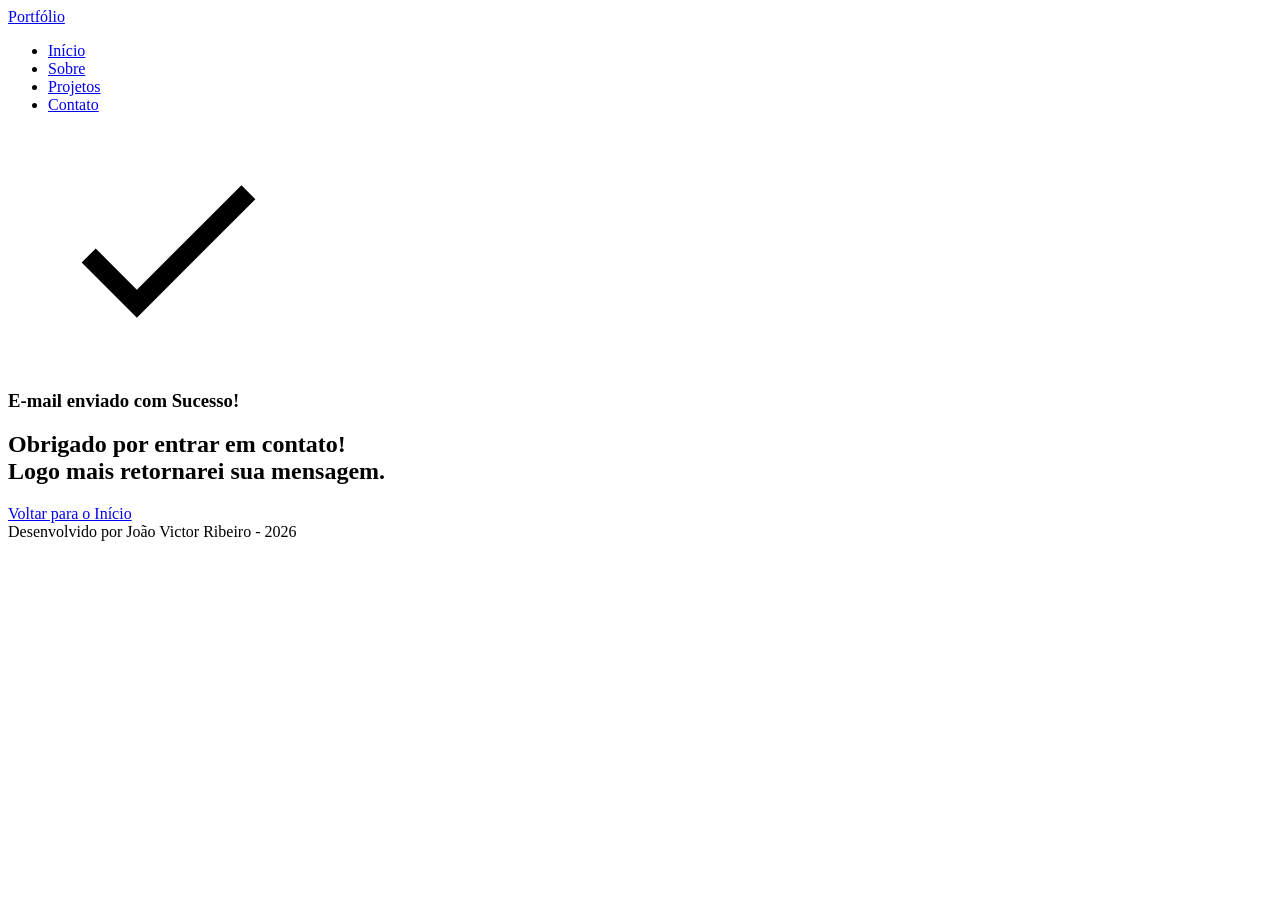
==== success.html @ 49df9f43 ":sparkles: página success criada" ====
<!DOCTYPE html>
<html lang="pt-br">
<head>

    <meta charset="UTF-8">
    <meta name="viewport" content="width=device-width, initial-scale=1.0">
    <meta name="author" content="João Victor Ribeiro">
    <meta 
        name="description"
        content="Portfólio da João Victor Ribeiro, 
                desenvolvedor Full Stack"
    >
    <meta name="robots" content="index, follow">

    <link rel="icon" type="image/svg+xml" href="./assets/img/favicon.svg">

    <title>Portfólio João Victor Ribeiro</title>
</head>

<body>

    <!-- Cabeçalho da Página (header) -->
    <header class="menu-container">
        <div class="menu-content">
            <a href="index.html" id="titulo">Portfólio</a>

            <nav>
                <ul class="menu-list">
                    <li><a href="index.html#hero">Início</a></li>
                    <li><a href="index.html#about">Sobre</a></li>
                    <li><a href="index.html#projects">Projetos</a></li>
                    <li><a href="index.html#contact">Contato</a></li>
                </ul>
            </nav>
        </div>
    </header>

    <!-- Seção Principal da Página (main) -->
    <main>
        
        <!-- Mensagem de Sucesso -->
        <section class="success-container">
            <article class="success-content">

                <figure class="success-icon">
                    <img src="./assets/img/success.svg" 
                        alt="Ilustração de sucesso" 
                        class="float-animation" width="20%"
                    >
                </figure>

                <h1>E-mail enviado com Sucesso!</h1>
                <h2>Obrigado por entrar em contato! <br> Logo mais retornarei sua mensagem.</h2>

                <a class="botao" href="index.html">Voltar para o Início</a>

            </article>
        </section>
        
    </main>

    <!-- Rodapé da Página (footer) -->
    <footer>
		Desenvolvido por João Victor Ribeiro - 2026
    </footer>

</body>

</html>
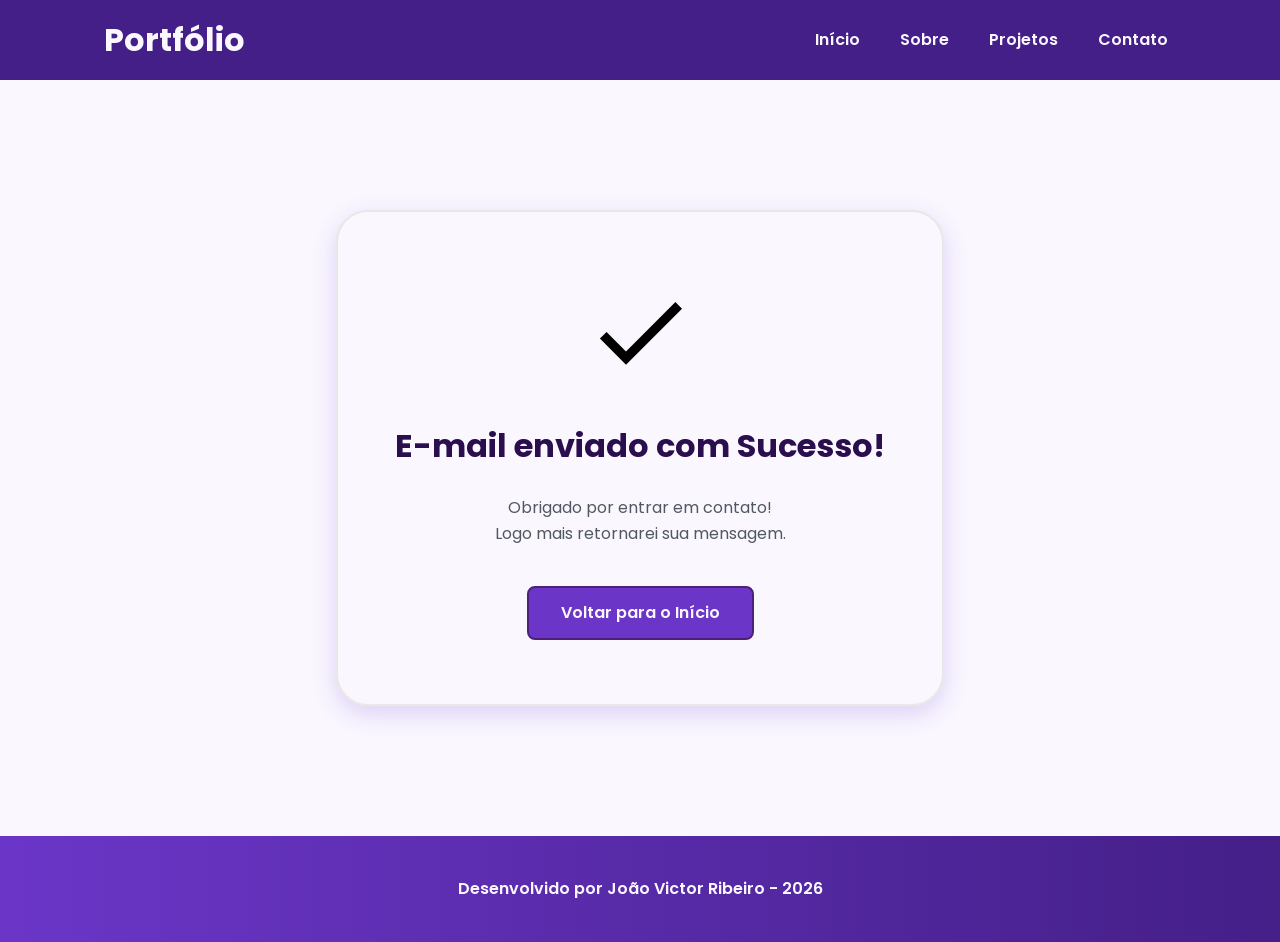
==== commit b2ca14f8: ":sparkles: CSS feito" ====
--- a/success.html
+++ b/success.html
@@ -1,6 +1,13 @@
 <!DOCTYPE html>
 <html lang="pt-br">
 <head>
+     <!-- Fontes do Google -->
+<link rel="preconnect" href="https://fonts.googleapis.com">
+<link rel="preconnect" href="https://fonts.gstatic.com" crossorigin>
+ 
+  <!-- Fonte do Google - Poppins -->
+<link href="https://fonts.googleapis.com/css2?family=Poppins&display=swap" rel="stylesheet">
+   
 
     <meta charset="UTF-8">
     <meta name="viewport" content="width=device-width, initial-scale=1.0">
@@ -13,7 +20,8 @@
     <meta name="robots" content="index, follow">
 
     <link rel="icon" type="image/svg+xml" href="./assets/img/favicon.svg">
-
+ <!---Css principal --->
+   <link rel="stylesheet" href="./assets/css/styles.css">
     <title>Portfólio João Victor Ribeiro</title>
 </head>
 
@@ -45,8 +53,7 @@
                 <figure class="success-icon">
                     <img src="./assets/img/success.svg" 
                         alt="Ilustração de sucesso" 
-                        class="float-animation" width="20%"
-                    >
+                        class="float-animation">
                 </figure>
 
                 <h1>E-mail enviado com Sucesso!</h1>
--- a/assets/css/styles.css
+++ b/assets/css/styles.css
@@ -0,0 +1,677 @@
+* {
+margin: 0;
+padding: 0; 
+box-sizing: border-box;
+font-family: 'Poppins', sans-serif;
+font-weight: 400;
+text-decoration: none;
+outline: none;
+}
+
+/* Variáveis */
+:root {
+    /* Paleta de Cores - Purple */
+    --purple-50: #f4eaff;
+    --purple-100: #e9dcfa;
+    --purple-200: #cdb3f0;
+    --purple-300: #b186e5;
+    --purple-400: #9460db;
+    --purple-500: #6b36c8;
+    --purple-600: #5b2ca0;
+    --purple-700: #4c2177;
+    --purple-800: #441f88;
+    --purple-900: #2a0e4d;
+    --purple-950: #1a0730;
+ 
+    /* Cores Neutras */
+    --gray-200: #e8e8e8;
+    --gray-400: #505861;
+    --black: #171717;
+    --white: #FAF7FF;
+ 
+    /* Cores de Estado */
+    --error: #e63946;
+ 
+    /* Sombras */
+    --shadow-sm: 0 0.25rem 0.5rem rgba(0, 0, 0, 0.05);
+    --shadow-md: 0 0.25rem 0.75rem rgba(107, 54, 200, 0.3);
+    --shadow-lg: 0 0.5rem 1.5rem rgba(107, 54, 200, 0.2);
+ 
+    /* Espaçamentos */
+    --spacing-xs: 0.5rem;
+    --spacing-sm: 1rem;
+    --spacing-md: 1.5rem;
+    --spacing-lg: 2rem;
+    --spacing-xl: 3rem;
+    --spacing-2xl: 4rem;
+ 
+    /* Tamanhos de Fonte */
+    --text-sm: 0.75rem;
+    --text-base: 1rem;
+    --text-lg: 1.25rem;
+    --text-xl: 1.5rem;
+    --text-2xl: 2rem;
+    --text-3xl: 2.5rem;
+ 
+    /* Border Radius */
+    --radius-sm: 0.25rem;
+    --radius-md: 0.5rem;
+    --radius-lg: 1rem;
+    --radius-xl: 2rem;
+    --radius-full: 50%;
+ 
+    /* Animação Padrão */
+    --transition-default: all 0.3s ease;
+}
+
+html {
+    scroll-behavior: smooth;
+}
+
+body {
+    display: flex;
+    flex-direction: column;
+    min-height: 100vh;
+    background-color: var(--white);
+    color: var(--black);
+    font-size: var(--text-base);
+    line-height: 1.6;
+}
+
+main {
+    flex: 1;
+    padding: var(--spacing-md);
+}
+
+.section-container {
+    max-width: 70rem;
+    margin: 0 auto;
+    padding: var(--spacing-xl) var(--spacing-md);
+    scroll-margin-top: 6rem;
+}
+
+.buttons-container {
+    display: flex;
+    gap: var(--spacing-sm);
+}
+
+.botao,
+.botao-outline {
+    display: inline-block;
+    padding: 0.75rem 2rem;
+    border: 0.15rem solid transparent;
+    border-radius: var(--radius-md);
+    font-size: var(--text-base);
+    font-weight: 600;
+    text-align: center;
+    cursor: pointer;
+    transition: var(--transition-default);
+}
+
+.botao {
+    border-color: var(--purple-700);
+    background-color: var(--purple-500);
+    color: var(--white);
+}
+
+.botao:hover {
+    border-color: var(--purple-800);
+    background-color: var(--purple-700);
+    box-shadow: var(--shadow-md);
+    transform: translateY(-0.25rem);
+}
+
+.botao-outline {
+    border-color: var(--purple-700);
+    background-color: transparent;
+    color: var(--purple-700);
+}
+
+.botao-outline:hover {
+    border-color: var(--purple-700);
+    background-color: var(--purple-500);
+    color: var(--white);
+    transform: translateY(-0.25rem);
+}
+
+/* Botões pequenos - Card Projetos */
+ 
+.botao.botao-sm,
+.botao-outline.botao-sm {
+  min-width: 6rem;
+  padding: 0.25rem var(--spacing-sm);
+  border-width: 0.125rem;
+  border-radius: 0.25rem;
+  font-size: var(--text-sm);
+}
+
+header{
+   position: sticky;
+   top: 0;
+   z-index: 1000;
+   width: 100%;
+   height: 5rem;
+   border-bottom: var (--spacing-xs) solid var(--gray-200);
+   box-shadow: var(--purple-800);
+   background-color: var(--purple-800);
+}
+
+header a {
+    color: var(--white);
+    transition: color 0.3s ease;
+    font-weight: 600;
+}
+
+header a:hover {
+    color: var(--purple-100);
+}
+
+#titulo {
+    font-size: var(--text-2xl);
+    font-weight: 700;
+}
+
+.menu-content {
+    display: flex;
+    justify-content: space-between;
+    align-items: center;
+    max-width: 70rem;
+    height: 100%;
+    margin: 0 auto;
+    padding: 0 var(--spacing-md);
+}
+
+.menu-list {
+    display: flex;
+    gap: var(--spacing-md);
+    list-style: none;
+}
+
+.menu-list a {
+    padding: var(--spacing-xs);
+}
+
+/* Seção Hero*/
+.hero-container {
+    display: flex;
+    align-items: center;
+    gap: var(--spacing-2xl);
+    min-height: calc(100vh - 5rem);
+}
+
+.hero-content {
+    display: flex;
+    flex: 1;
+    flex-direction: column;
+    gap: var(--spacing-md);
+}
+
+.hero-content span {
+    font-size: var(--text-xl);
+    font-weight: 700;
+}
+
+.hero-content h1 {
+    font-size: var(--text-3xl);
+    font-weight: 700;
+}
+
+/* configura todos os parágrafos */
+.hero-content p, 
+.about-content p,
+.contact-info p {
+    font-size: var(--text-lg);
+    color: var(--gray-400);
+}
+
+.hero-image {
+    flex: 1;
+    display: flex;
+    justify-content: center;
+}
+
+.hero-image img {
+    width: 100%;
+    max-width: 100%;
+    border-radius: var(--radius-xl);
+    box-shadow: var(--shadow-lg);
+}
+
+/* Animação Flutuante */
+@keyframes float {
+  0%,
+  100% {
+    transform: translateY(0);
+  }
+ 
+  50% {
+    transform: translateY(-1.25rem);
+  }
+ 
+}
+ 
+/* Usa animação */
+.float-animation {
+  animation: float 3s ease-in-out infinite;
+}
+
+/* Seção About */
+
+/* Seção About */
+
+.about-container {
+    display: flex;
+    flex-direction: row;
+    align-items: center;
+    gap: var(--spacing-2xl);
+}
+
+/* Imagem de perfil */
+.about-image {
+    flex: 1;
+    display: flex;
+    justify-content: center;
+    align-items: center;
+}
+
+.about-image img {
+    width: 100%;
+    max-width: 22rem;
+    height: auto;
+    border-radius: var(--radius-xl);
+    box-shadow: var(--shadow-lg);
+    background-color: var(--purple-50);
+}
+
+/* Conteúdo de Texto */
+.about-content {
+    flex: 1;
+    display: flex;
+    align-items: flex-start;
+    flex-direction: column;
+    gap: var(--spacing-md);
+}
+
+.about-content h2 {
+    font-size: var(--text-3xl);
+    font-weight: 700;
+    color: var(--purple-900);
+}
+
+/* Container de Botões + Estatísticas */
+.about-buttons-data {
+    display: flex;
+    flex-direction: column;
+    gap: var(--spacing-md);
+    width: 100%;
+}
+
+/* Estatísticas do GitHub (Seguidores / Repositórios) */
+.data-container {
+    display: flex;
+    gap: var(--spacing-xl);
+}
+
+.data-item {
+    display: flex;
+    flex-direction: column;
+}
+
+.data-number {
+    font-size: var(--text-2xl);
+    font-weight: 700;
+    color: var(--purple-600);
+    line-height: 1.2;
+}
+
+.data-label {
+    font-size: var(--text-sm);
+    color: var(--gray-400);
+    font-weight: 600;
+}
+
+/* Responsividade (Telas menores) */
+@media (max-width: 768px) {
+    .about-container {
+        flex-direction: column;
+        text-align: center;
+    }
+
+    .about-buttons-data {
+        align-items: center;
+    }
+
+    .data-container {
+        justify-content: center;
+    }
+}
+
+/* projects */
+
+.projects-container {
+    scroll-margin-top: 3rem;
+    margin: var(--spacing-2xl) auto;
+    text-align: center;
+}
+
+.projects-swiper {
+   position: relative;
+   width: 100%;
+   padding: var(--spacing-sm) var(--spacing-xl) var(--spacing-xl);
+   overflow: hidden;
+}
+
+/* cards projects */
+
+.project-card {
+    display: flex;
+    flex-direction: column;
+    width: 100%;
+    height: 100%;
+    border: 0.15rem solid var(--grey-200);
+    border-radius: var(--radius-lg);
+    background-color: var(--white);
+    box-shadow: var(--shadow-sm);
+    overflow: hidden;
+    transition: var(--transition-default);
+}
+
+.project-card:hover {
+    box-shadow: var(--shadow-lg);
+}
+
+.project-image {
+    display: flex;
+    justify-content: center;
+    align-items: center;
+    width: 100%;
+    height: 10rem;
+    background: linear-gradient(135deg, var(--purple-50) 0%, var(--purple-100) 100%);
+}
+
+.project-image img {
+    width: 75%;
+    height: 75%;
+    max-width: 7rem;
+    max-height: 7rem;
+    object-fit: contain;
+    transition: transform 0.3s ease;
+}
+
+.project-content {
+    display: flex;
+    flex-direction: column;
+    justify-content: space-between;
+    text-align: left;
+    flex: 1;
+    padding: var(--spacing-md);
+}
+
+.project-content h3 {
+    font-size: var(--text-lg);
+    font-weight: 700;
+    margin-bottom: 0.75rem;
+}
+
+.project-content p {
+    flex: 1;
+    font-size: var(--text-base);
+    color: var(--gray-400);
+    margin-bottom: var(--spacing-sm);
+}
+
+.project-tags {
+    display: flex;
+    flex-wrap: wrap;
+    gap: var(--spacing-xs);
+}
+
+.tag {
+    padding: 0.375rem 0.75rem;
+    border-radius: var(--radius-sm);
+    background-color: var(--purple-100);
+    font-size: var(--text-sm);
+    font-weight: 600;
+    color: var(--purple-800);
+}
+
+.project-buttons {
+    display: flex;
+    justify-content: center;
+    align-items: center;
+    gap: 0.75rem;
+    margin-top: var(--spacing-sm);
+}
+
+/* Configuração do Swiper */
+ 
+.swiper-wrapper {
+
+    align-items: stretch;
+
+}
+ 
+.swiper-slide {
+
+    display: flex;
+
+    height: auto;
+
+}
+ 
+/* Botões do Swiper (navegação) */
+
+.swiper-button-next,
+
+.swiper-button-prev {
+
+    width: 3rem;
+
+    height: 3rem;
+
+}
+ 
+.swiper-button-next:after,
+
+.swiper-button-prev:after {
+
+    font-size: var(--text-lg);
+
+    color: var(--purple-500);
+
+}
+ 
+.swiper-button-next:hover:after,
+
+.swiper-button-prev:hover:after {
+
+    color: var(--purple-800);
+
+}
+ 
+/* Indicadores de paginação */
+
+.swiper-pagination-bullet {
+
+    width: 0.75rem;
+
+    height: 0.75rem;
+
+    background-color: var(--gray-200);
+
+    opacity: 1;
+
+}
+ 
+.swiper-pagination-bullet-active {
+
+    width: var(--spacing-lg);
+
+    border-radius: var(--radius-sm);
+
+    background-color: var(--purple-500);
+
+}
+ 
+.contact-container {
+    display:grid;
+    grid-template-columns: 1fr 1fr;
+    gap: var(--spacing-2xl);
+}
+
+.contact-info h2 {
+    margin-bottom: var(--spacing-md);
+}
+
+.contact-info p {
+    margin-bottom: var(--spacing-lg);
+}
+
+.social-container {
+    display: flex;
+    justify-content: center;
+    gap: var(--spacing-xl);
+}
+
+.social-icon {
+    width: 5rem;
+    height: 5rem;
+    padding: 0.75rem;
+    border-radius: var(--radius-md);
+    transition: var(--transition-default);
+}
+
+.social-icon img {
+    width: 100%;
+    filter: brightness(0) saturate(100%);
+    transition: filter 0.3s ease;
+}
+
+.social-icon img:hover {
+
+  filter: brightness(0) 
+          saturate(100%) 
+          invert(42%) 
+          sepia(93%) 
+          saturate(1352%) 
+          hue-rotate(243deg) 
+          brightness(79%) 
+          contrast(91%);
+
+}
+
+/* formulário */
+
+form {
+    display: flex;
+    flex-direction: column;
+    gap: 0.75rem;
+}
+
+form label {
+    font-size: var(--text-base);
+    font-weight: 600;
+}
+ 
+form input,
+form textarea {
+    width: 100%;
+    padding: 0.5rem var(--spacing-sm);
+    border: 0.25rem solid var(--gray-200);
+    border-radius: var(--radius-md);
+    font-family: inherit;
+    font-size: var(--text-base);
+    transition: border-color 0.3s ease;
+}
+
+form input:focus,
+form textarea:focus {
+    border-color: var(--purple-500);
+    outline: none;
+}
+
+form textarea {
+    resize: none;
+    min-height: 5rem;
+}
+
+form span {
+    margin-top: -0.27rem;
+    font-size: var(--text-sm);
+    color: var(--error);
+}
+
+/* Footer */
+ 
+footer {
+    padding: 2.5rem;
+    background: linear-gradient(to right, var(--purple-500), var(--purple-800));
+    font-weight: 600;
+    text-align: center;
+    color: var(--white);
+}
+
+/* seção sucesso */
+
+.success-container {
+    display: flex;
+    justify-content: center;
+    align-items: center;
+    min-height: calc(100vh - 12rem); /* Centraliza o card entre o header e o footer */
+    padding: var(--spacing-xl) var(--spacing-md);
+}
+
+.success-content {
+    display: flex;
+    flex-direction: column;
+    align-items: center;
+    text-align: center;
+    gap: var(--spacing-md);
+    max-width: 38rem;
+    width: 100%;
+    padding: var(--spacing-2xl) var(--spacing-xl);
+    background-color: var(--white);
+    border: 0.15rem solid var(--gray-200);
+    border-radius: var(--radius-xl);
+    box-shadow: var(--shadow-lg);
+}
+
+.success-icon {
+    display: flex;
+    justify-content: center;
+    align-items: center;
+    margin-bottom: var(--spacing-xs);
+}
+
+.success-icon img {
+    width: 7rem;
+    height: auto;
+}
+
+.success-content h1 {
+    font-size: var(--text-2xl);
+    font-weight: 700;
+    color: var(--purple-900);
+}
+
+.success-content h2 {
+    font-size: var(--text-base);
+    font-weight: 400;
+    color: var(--gray-400);
+    line-height: 1.6;
+}
+
+.success-content .botao {
+    margin-top: var(--spacing-sm);
+}
+
+/* Responsividade para telas menores */
+@media (max-width: 480px) {
+    .success-content {
+        padding: var(--spacing-xl) var(--spacing-md);
+    }
+    
+    .success-content h1 {
+        font-size: var(--text-xl);
+    }
+}
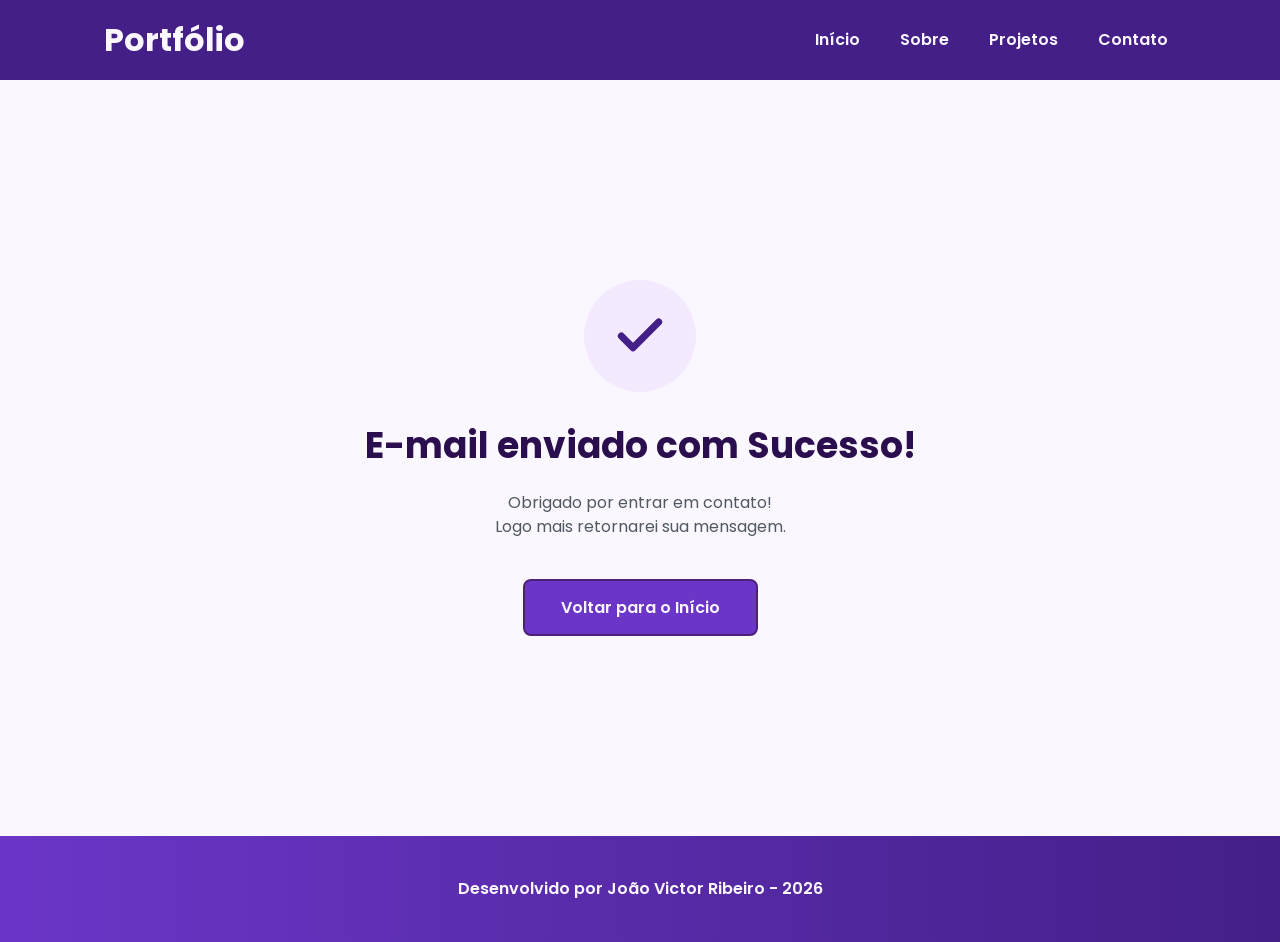
==== commit a924860f: "finalizado" ====
--- a/success.html
+++ b/success.html
@@ -1,27 +1,20 @@
 <!DOCTYPE html>
 <html lang="pt-br">
 <head>
-     <!-- Fontes do Google -->
-<link rel="preconnect" href="https://fonts.googleapis.com">
-<link rel="preconnect" href="https://fonts.gstatic.com" crossorigin>
- 
-  <!-- Fonte do Google - Poppins -->
-<link href="https://fonts.googleapis.com/css2?family=Poppins&display=swap" rel="stylesheet">
-   
+    <!-- Fontes do Google -->
+    <link rel="preconnect" href="https://fonts.googleapis.com">
+    <link rel="preconnect" href="https://fonts.gstatic.com" crossorigin>
+    <link href="https://fonts.googleapis.com/css2?family=Poppins&display=swap" rel="stylesheet">
 
     <meta charset="UTF-8">
     <meta name="viewport" content="width=device-width, initial-scale=1.0">
     <meta name="author" content="João Victor Ribeiro">
-    <meta 
-        name="description"
-        content="Portfólio da João Victor Ribeiro, 
-                desenvolvedor Full Stack"
-    >
+    <meta name="description" content="Portfólio de João Victor Ribeiro, desenvolvedor Full Stack">
     <meta name="robots" content="index, follow">
 
     <link rel="icon" type="image/svg+xml" href="./assets/img/favicon.svg">
- <!---Css principal --->
-   <link rel="stylesheet" href="./assets/css/styles.css">
+    <!-- CSS principal -->
+    <link rel="stylesheet" href="./assets/css/styles.css">
     <title>Portfólio João Victor Ribeiro</title>
 </head>
 
@@ -45,32 +38,30 @@
 
     <!-- Seção Principal da Página (main) -->
     <main>
-        
         <!-- Mensagem de Sucesso -->
-        <section class="success-container">
-            <article class="success-content">
+      <section class="success-container">
+    <article class="success-content">
 
-                <figure class="success-icon">
-                    <img src="./assets/img/success.svg" 
-                        alt="Ilustração de sucesso" 
-                        class="float-animation">
-                </figure>
+        <!-- Círculo Roxo com o Check dentro -->
+        <div class="success-icon-circle">
+            <svg xmlns="http://www.w3.org/2000/svg" viewBox="0 0 24 24" fill="none" stroke="currentColor" stroke-width="3" stroke-linecap="round" stroke-linejoin="round">
+                <polyline points="20 6 9 17 4 12"></polyline>
+            </svg>
+        </div>
 
-                <h1>E-mail enviado com Sucesso!</h1>
-                <h2>Obrigado por entrar em contato! <br> Logo mais retornarei sua mensagem.</h2>
+        <h1>E-mail enviado com Sucesso!</h1>
+        <p>Obrigado por entrar em contato!<br>Logo mais retornarei sua mensagem.</p>
 
-                <a class="botao" href="index.html">Voltar para o Início</a>
+        <a class="botao" href="index.html">Voltar para o Início</a>
 
-            </article>
-        </section>
-        
+    </article>
+</section>
     </main>
 
     <!-- Rodapé da Página (footer) -->
     <footer>
-		Desenvolvido por João Victor Ribeiro - 2026
+        Desenvolvido por João Victor Ribeiro - 2026
     </footer>
 
 </body>
-
 </html>
--- a/assets/css/styles.css
+++ b/assets/css/styles.css
@@ -255,12 +255,12 @@
   animation: float 3s ease-in-out infinite;
 }
 
+
 /* Seção About */
 
-/* Seção About */
-
 .about-container {
     display: flex;
+    background-color: var(--gray-200);
     flex-direction: row;
     align-items: center;
     gap: var(--spacing-2xl);
@@ -278,7 +278,8 @@
     width: 100%;
     max-width: 22rem;
     height: auto;
-    border-radius: var(--radius-xl);
+    border-radius: 50%;
+    border: 4px solid var(--purple-500);
     box-shadow: var(--shadow-lg);
     background-color: var(--purple-50);
 }
@@ -519,6 +520,8 @@
     gap: var(--spacing-2xl);
 }
 
+.about-content h2,
+.projects-container h2,
 .contact-info h2 {
     margin-bottom: var(--spacing-md);
 }
@@ -611,13 +614,12 @@
     color: var(--white);
 }
 
-/* seção sucesso */
-
+/* Seção Sucesso */
 .success-container {
     display: flex;
     justify-content: center;
     align-items: center;
-    min-height: calc(100vh - 12rem); /* Centraliza o card entre o header e o footer */
+    min-height: calc(100vh - 12rem);
     padding: var(--spacing-xl) var(--spacing-md);
 }
 
@@ -626,43 +628,48 @@
     flex-direction: column;
     align-items: center;
     text-align: center;
-    gap: var(--spacing-md);
-    max-width: 38rem;
-    width: 100%;
-    padding: var(--spacing-2xl) var(--spacing-xl);
-    background-color: var(--white);
-    border: 0.15rem solid var(--gray-200);
-    border-radius: var(--radius-xl);
-    box-shadow: var(--shadow-lg);
-}
-
-.success-icon {
+    gap: var(--spacing-sm);
+    max-width: 42rem;
+    width: 100%;
+}
+
+/* Círculo Roxo Claro de Fundo do Check */
+.success-icon-circle {
     display: flex;
     justify-content: center;
     align-items: center;
-    margin-bottom: var(--spacing-xs);
-}
-
-.success-icon img {
     width: 7rem;
-    height: auto;
-}
-
+    height: 7rem;
+    background-color: var(--purple-50);
+    border-radius: 50%;
+    margin-bottom: var(--spacing-sm);
+}
+
+.success-icon-circle svg {
+    width: 3.5rem;
+    height: 3.5rem;
+    color: var(--purple-800);
+}
+
+/* Título e Texto */
 .success-content h1 {
-    font-size: var(--text-2xl);
+    font-size: 2.25rem;
     font-weight: 700;
     color: var(--purple-900);
-}
-
-.success-content h2 {
+    line-height: 1.2;
+}
+
+.success-content p {
     font-size: var(--text-base);
-    font-weight: 400;
     color: var(--gray-400);
-    line-height: 1.6;
+    line-height: 1.5;
+    margin-top: var(--spacing-xs);
 }
 
 .success-content .botao {
-    margin-top: var(--spacing-sm);
+    margin-top: var(--spacing-md);
+    padding: 0.85rem 2.25rem;
+    border-radius: var(--radius-md);
 }
 
 /* Responsividade para telas menores */
@@ -674,4 +681,350 @@
     .success-content h1 {
         font-size: var(--text-xl);
     }
+}
+
+/* Resposividade Tablets */
+@media screen and (max-width: 1024px) {
+    .section-container {
+        padding: var(--spacing-lg) var(--spacing-md);
+    }
+
+    .section-container h1 {
+        font-size: var(--text-3xl);
+    }
+
+    .section-container h2 {
+        font-size: var(--text-2xl);
+    }
+
+    .section-container p {
+        font-size: var(--text-base);
+    }
+
+    .section-container span {
+        font-size: var(--text-lg);
+    }
+
+    .success-content h1 {
+        font-size: var(--text-3xl);
+    }
+
+    .success-content h2 {
+        font-size: var(--text-lg);
+    }
+
+    #titulo  { font-size: var(--text-xl); }
+@media screen and (max-width: 768px) {
+    .menu-list {
+        display: none;
+    }
+}
+
+.hero-container {
+    flex-direction: column-reverse;
+    text-align: center;
+    gap: var(--spacing-lg);
+    min-height: 60vh;
+}
+
+.hero-content,
+.hero-image {
+    width: 90%;
+}
+
+.hero-image img {
+    object-fit: cover;
+}
+
+.hero-container .buttons-container {
+    margin-top: var(--spacing-md);
+    justify-content: center;
+    width: 100%;
+}
+.hero-container .botao,
+.hero-container .botao-outline {
+    padding: 0.75rem 1.5rem;
+    font-size: var(--text-base);
+    white-space: nowrap;
+}
+
+/* Reponsividade seção About */
+
+.about-container {
+    flex-direction: column;
+    text-align: center;
+    gap: var(--spacing-lg);
+    margin: var(--spacing-lg);
+    padding: var(--spacing-lg);
+}
+.about-image{
+    display: flex;
+    flex: 1;
+    justify-content: center;
+    width: 100%;
+}
+
+.about-image img {
+    width: 100%;
+    max-width: 16rem;
+}
+.about-content {
+    width: 100%;
+}
+
+.about-content .buttons-container {
+    justify-content: center;
+    width: 100%;
+}
+.about-buttons-data {
+    flex-direction: column;
+    gap: var(--spacing-md);
+    align-items: stretch;
+}
+
+.about-buttons-data .botao{
+    margin-right: 0;
+}
+
+.data-container {
+    justify-content: center;
+    width: 100%;
+}
+/* Reponsividade seção Projects */
+.projects-container {
+    margin: var(--spacing-sm) var(--spacing-lg); 
+}
+.projects-swiper {
+    margin: 0;
+    padding: var(--spacing-sm) var(--spacing-xl) 2.5rem;
+}
+.project-card {
+    width: 100%;
+    height: 30rem;
+    min-height: 30rem;
+    max-height: 30rem;
+    max-width: 100%;
+}
+.project-content {
+    display: flex;
+    flex-direction: column;
+    justify-content: space-between;
+    height: 100%;
+}
+
+.project-content p {
+    flex: 1;
+    overflow-y: hidden;
+}
+
+.project-tags {
+    min-height: 2.5rem;
+    align-items: flex-start;
+}
+
+.swiper-wrapper {
+    align-items: stretch;
+}
+
+.swiper-slide {
+    display: flex;
+    height: auto;
+    justify-content: center;
+    align-items: stretch;
+}
+
+.swiper-button-next,
+.swiper-button-prev {
+    display: none;
+}
+
+/*responsividade seção Contact */
+.contact-container {
+    grid-template-columns: 1fr;
+    gap: var(--spacing-lg);
+    width: 90%;
+    margin: 0 auto;
+}
+
+/* Responsividade Sucesso */
+.success-container {
+    padding: var(--spacing-xl) var(--spacing-md);
+    min-height: calc(100vh - 10rem);
+}
+.success-content {
+    gap: var(--spacing-lg);
+    max-width: 35rem;
+}
+
+.success-icon {
+    width: 6rem;
+    height: 6rem;
+}
+
+.success-icon img {
+    width: 5rem;
+    height: 5rem;
+}
+}
+
+/*Reponsividade Celular*/
+@media screen and (max-width: 480px) {
+    /* Ajuste geral de espaçamentos da página */
+    .section-container {
+        padding: var(--spacing-md) var(--spacing-xs);
+    }
+
+    /* --- HERO --- */
+    .hero-container {
+        min-height: auto;
+        padding-top: var(--spacing-lg);
+        gap: var(--spacing-md);
+    }
+
+    .hero-content h1 {
+        font-size: var(--text-2xl); /* Reduz o título principal */
+    }
+
+    .hero-content span {
+        font-size: var(--text-base);
+    }
+
+    .hero-content p {
+        font-size: var(--text-base); /* Texto do parágrafo ajustado */
+    }
+
+    .hero-image img {
+        max-width: 14rem; /* Controla o tamanho da imagem no topo */
+    }
+
+    /* Botões empilhados em celulares pequenos */
+    .buttons-container {
+        flex-direction: column;
+        width: 100%;
+        gap: var(--spacing-xs);
+    }
+
+    .buttons-container .botao,
+    .buttons-container .botao-outline {
+        width: 100%;
+        padding: 0.625rem 1rem;
+        font-size: var(--text-sm);
+    }
+
+    /* --- ABOUT --- */
+    .about-container {
+        margin: 0;
+        gap: var(--spacing-md);
+    }
+
+    .about-image img {
+        max-width: 12rem; /* Imagem de perfil menor */
+    }
+
+    .about-content h2 {
+        font-size: var(--text-2xl);
+    }
+
+    .about-content p {
+        font-size: var(--text-base);
+    }
+
+    /* Estatísticas do GitHub no About */
+    .data-container {
+        gap: var(--spacing-md);
+    }
+
+    .data-number {
+        font-size: var(--text-xl);
+    }
+
+    .data-label {
+        font-size: var(--text-sm);
+    }
+
+    /* --- PROJECTS --- */
+    .projects-container {
+        margin: var(--spacing-md) 0;
+    }
+
+    .projects-container h2 {
+        font-size: var(--text-2xl);
+    }
+
+    .projects-swiper {
+        padding: var(--spacing-xs) 0 var(--spacing-xl);
+    }
+
+    .project-card {
+        height: auto;
+        min-height: 26rem;
+        max-height: none;
+    }
+
+    .project-image {
+        height: 8rem; /* Altura da imagem do projeto reduzida */
+    }
+
+    .project-image img {
+        max-width: 5rem;
+        max-height: 5rem;
+    }
+
+    .project-content {
+        padding: var(--spacing-sm);
+    }
+
+    .project-content h3 {
+        font-size: var(--text-base);
+    }
+
+    .project-content p {
+        font-size: var(--text-sm);
+    }
+
+    /* --- CONTACT --- */
+    .contact-info h2 {
+        font-size: var(--text-2xl);
+    }
+
+    .contact-info p {
+        font-size: var(--text-base);
+    }
+
+    .social-container {
+        gap: var(--spacing-sm);
+    }
+
+    .social-icon {
+        width: 3.25rem;
+        height: 3.25rem;
+        padding: 0.5rem;
+    }
+
+    form input,
+    form textarea {
+        font-size: var(--text-sm);
+        padding: 0.5rem;
+    }
+
+    /* --- SUCCESS PAGE --- */
+    .success-container {
+        padding: var(--spacing-md) var(--spacing-xs);
+    }
+
+    .success-content {
+        padding: var(--spacing-lg) var(--spacing-sm);
+    }
+
+    .success-icon img {
+        width: 4.5rem;
+    }
+
+    .success-content h1 {
+        font-size: var(--text-xl);
+    }
+
+    .success-content h2 {
+        font-size: var(--text-sm);
+    }
 }
